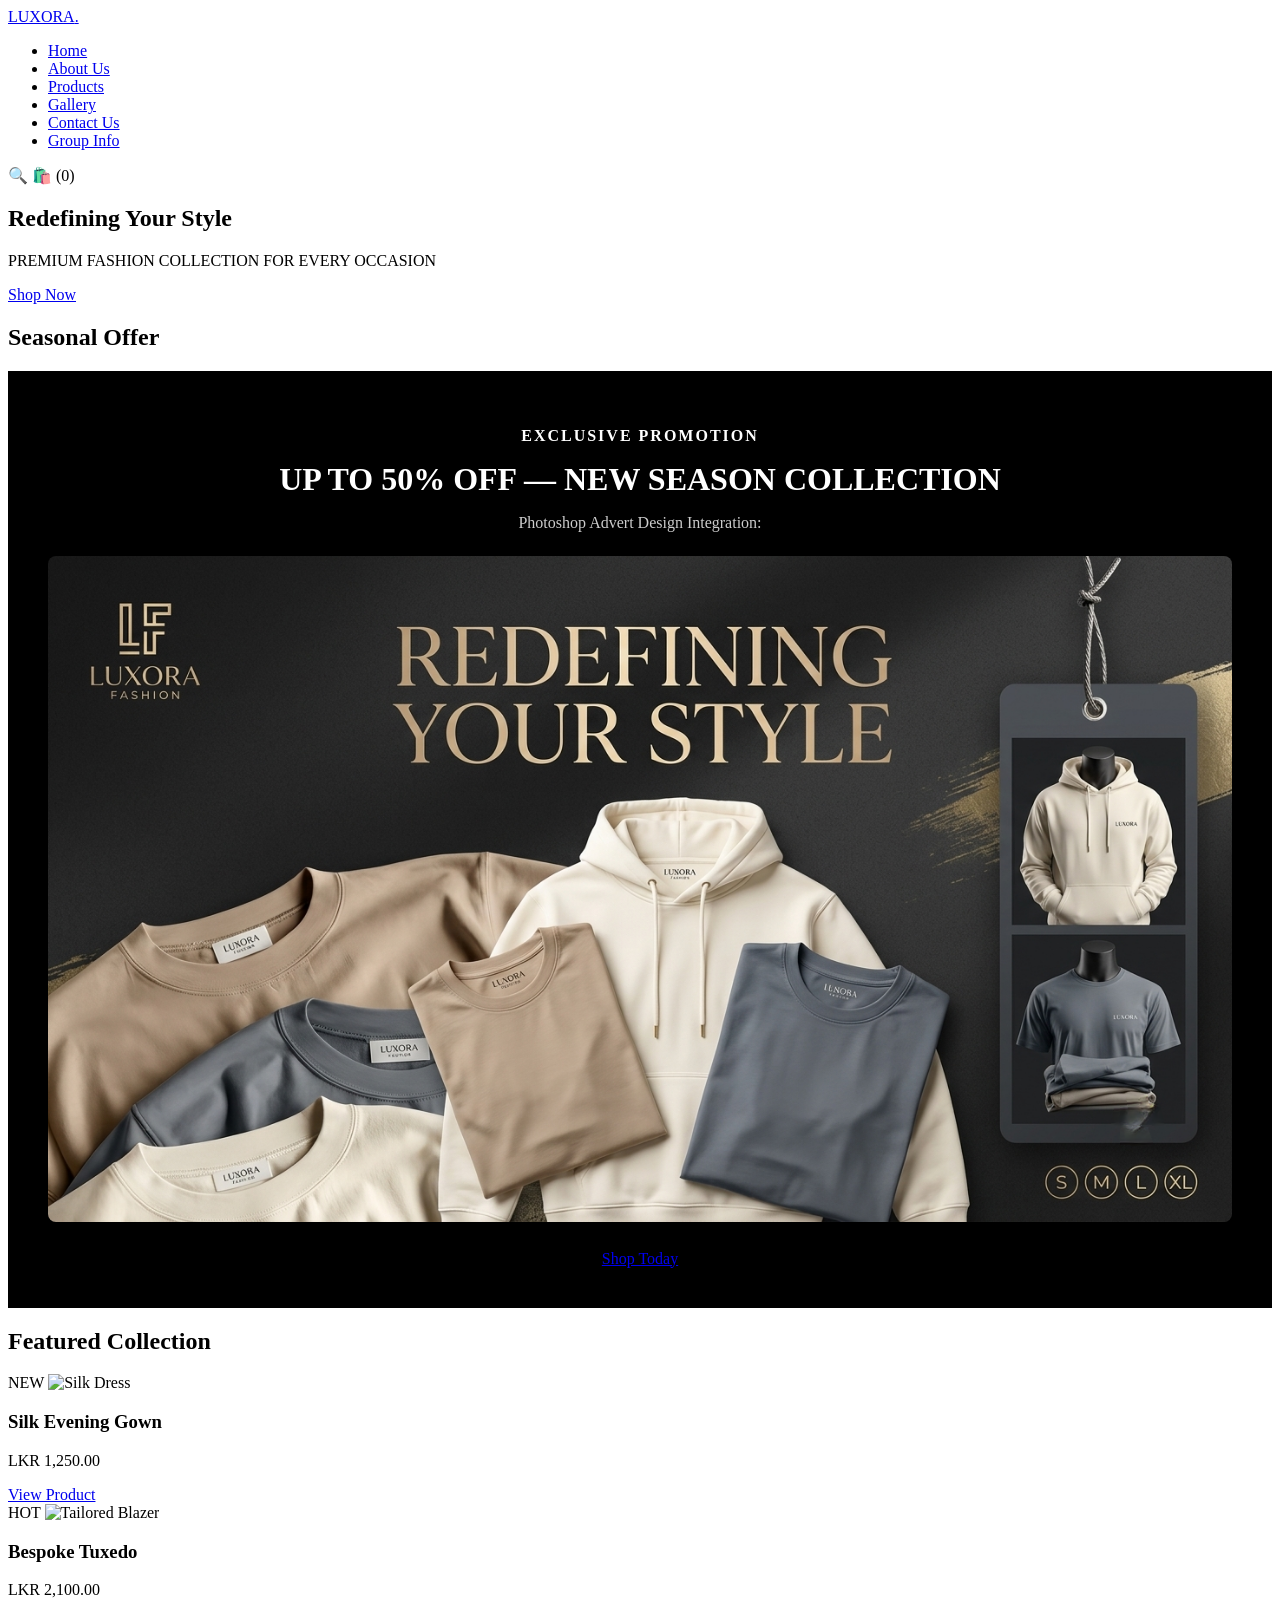
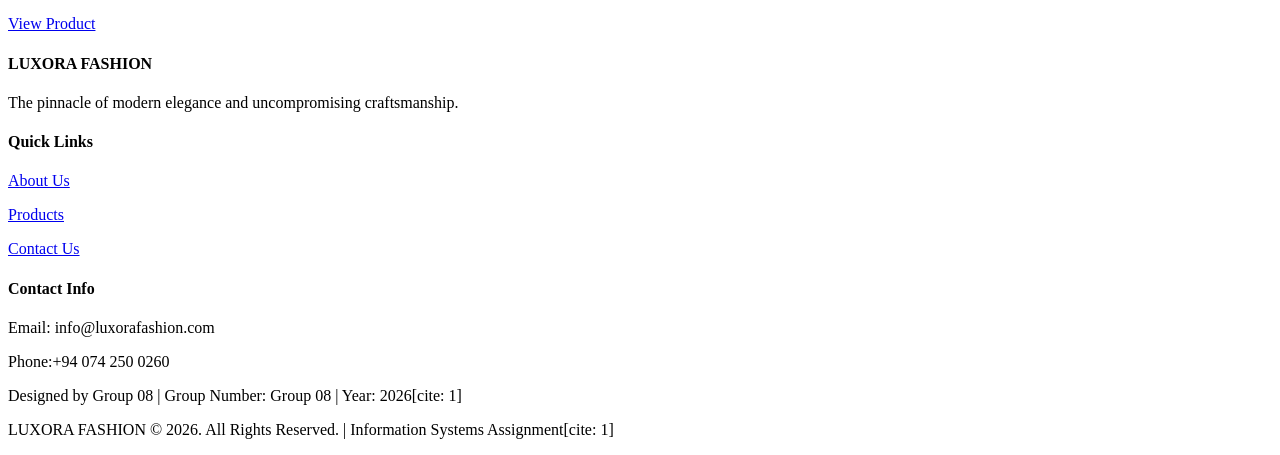
==== index.html @ 400b14c2 "Add files via upload" ====
<!DOCTYPE html>
<html lang="en">
<head>
    <meta charset="UTF-8">
    <meta name="viewport" content="width=device-width, initial-scale=1.0">
    <title>LUXORA FASHION | Home</title>
    <link rel="stylesheet" href="css/style.css">
</head>
<body>

    <!-- Navigation Menu -->
    <header>
        <nav class="navbar">
            <a href="index.html" class="logo">LUXORA<span>.</span></a>
            <ul class="nav-links">
                <li><a href="index.html" class="active">Home</a></li>
                <li><a href="about.html">About Us</a></li>
                <li><a href="products.html">Products</a></li>
                <li><a href="gallery.html">Gallery</a></li>
                <li><a href="contact.html">Contact Us</a></li>
                <li><a href="group-info.html">Group Info</a></li>
            </ul>
            <div class="nav-icons">
                <span>🔍</span>
                <span>🛍️ (0)</span>
            </div>
        </nav>
    </header>

    <!-- Hero Section -->
    <section class="hero">
        <div class="hero-content">
            <h1>Redefining Your Style</h1>
            <p>PREMIUM FASHION COLLECTION FOR EVERY OCCASION</p>
            <div class="hero-buttons">
                <a href="products.html" class="btn btn-primary">Shop Now</a>
                <a href="gallery.html" class="btn btn-outline" style="color: white; border-color: white;">Explore Collection</a>
            </div>
        </div>
    </section>

    <!-- Photoshop Promotional Advertisement Section -->
    <section class="section">
        <div class="section-title">
            <h2>Seasonal Offer</h2>
        </div>
        <div style="background: #000; color: #fff; padding: 2.5rem; text-align: center; border: 1px solid var(--accent);">
            <p style="color: var(--accent); letter-spacing: 2px; font-weight: bold;">EXCLUSIVE PROMOTION</p>
            <h2 style="font-size: 2rem; margin: 1rem 0; color: #fff;">UP TO 50% OFF — NEW SEASON COLLECTION</h2>
            <p style="margin-bottom: 1.5rem; color: #ccc;">Photoshop Advert Design Integration:</p>
            <img src="promo-ad.png" alt="LUXORA Photoshop Promotional Advertisement" style="width: 100%; max-width: 1920px; aspect-ratio: 16 / 9; object-fit: cover; border-radius: 8px; border: 1px solid var(--accent);">
            <div style="margin-top: 1.5rem;">
                <a href="products.html" class="btn btn-primary">Shop Today</a>
            </div>
        </div>
    </section>

    <!-- Featured Products -->
    <section class="section">
        <div class="section-title">
            <h2>Featured Collection</h2>
        </div>
        <div class="product-grid">
            <div class="product-card">
                <div class="product-img-wrapper">
                    <span class="badge">NEW</span>
                    <img src="https://images.unsplash.com/photo-1515886657613-9f3515b0c78f?auto=format&fit=crop&w=600&q=80" alt="Silk Dress">
                </div>
                <h3 class="product-name">Silk Evening Gown</h3>
                <p class="product-price">LKR 1,250.00</p>
                <a href="products.html" class="btn btn-outline">View Product</a>
            </div>
            <div class="product-card">
                <div class="product-img-wrapper">
                    <span class="badge">HOT</span>
                    <img src="https://images.unsplash.com/photo-1507679799987-c73779587ccf?auto=format&fit=crop&w=600&q=80" alt="Tailored Blazer">
                </div>
                <h3 class="product-name">Bespoke Tuxedo</h3>
                <p class="product-price">LKR 2,100.00</p>
                <a href="products.html" class="btn btn-outline">View Product</a>
            </div>
        </div>
    </section>

    
    <footer>
        <div class="footer-container">
            <div class="footer-col">
                <h4>LUXORA FASHION</h4>
                <p>The pinnacle of modern elegance and uncompromising craftsmanship.</p>
            </div>
            <div class="footer-col">
                <h4>Quick Links</h4>
                <p><a href="about.html">About Us</a></p>
                <p><a href="products.html">Products</a></p>
                <p><a href="contact.html">Contact Us</a></p>
            </div>
            <div class="footer-col">
                <h4>Contact Info</h4>
                <p>Email: info@luxorafashion.com</p>
                <p>Phone:+94 074 250 0260</p>
            </div>
        </div>
        <div class="footer-bottom">
            <p>Designed by Group 08 | Group Number: Group 08 | Year: 2026[cite: 1]</p>
            <p>LUXORA FASHION © 2026. All Rights Reserved. | Information Systems Assignment[cite: 1]</p>
        </div>
    </footer>

    <script src="js/main.js"></script>
</body>
</html>
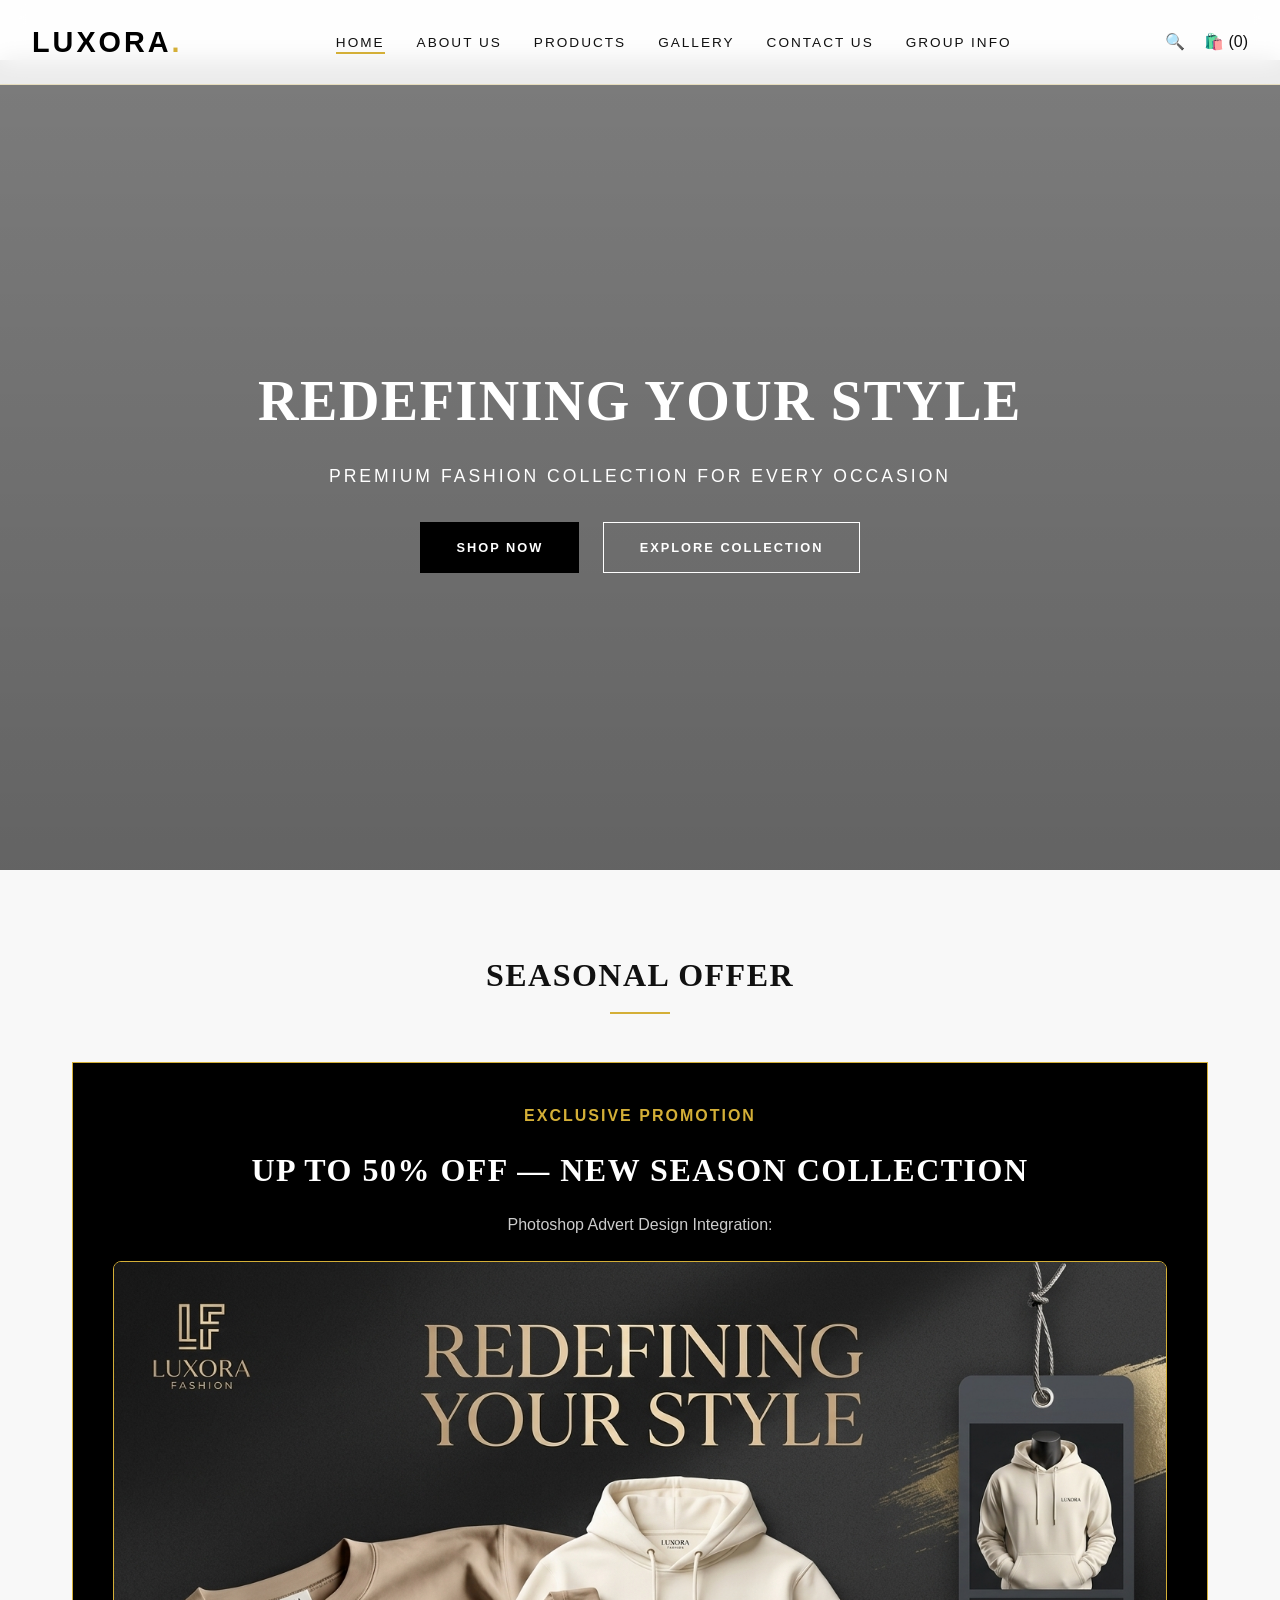
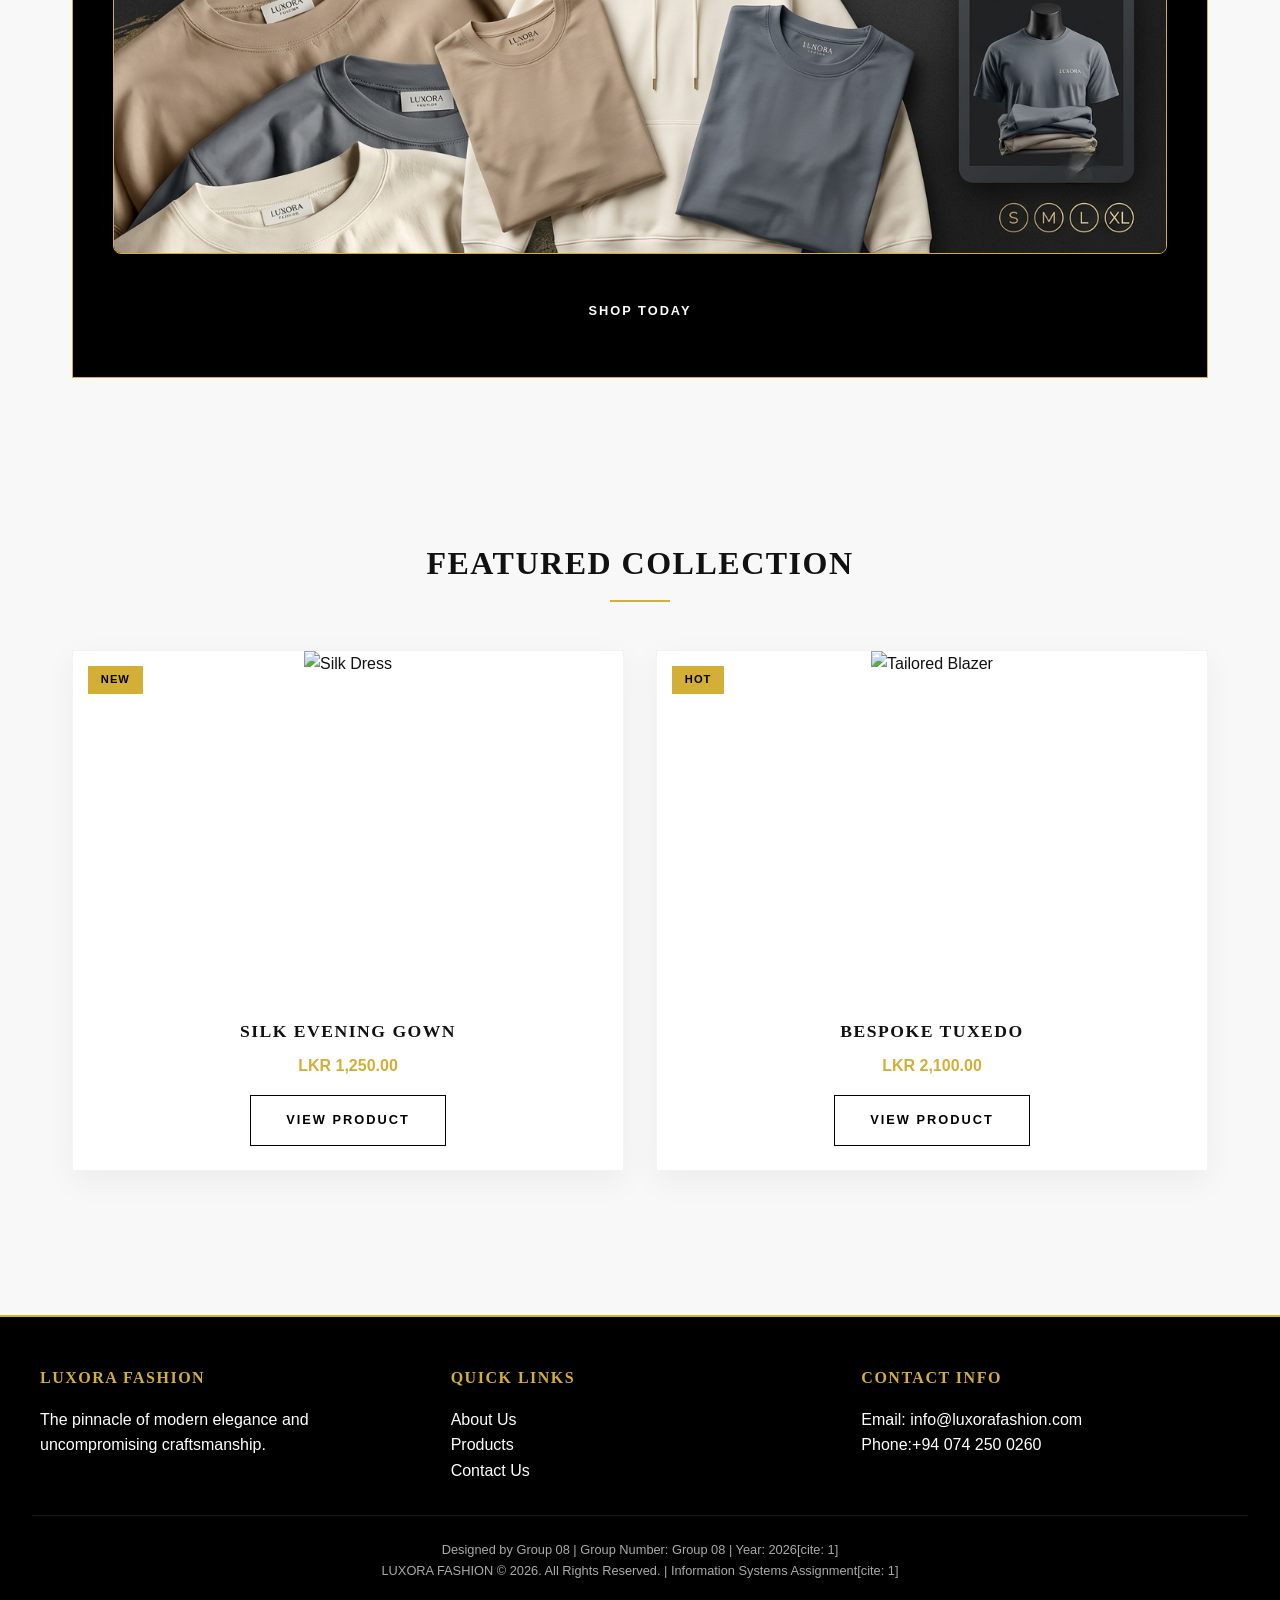
==== commit 619ea92d: "Update index.html" ====
--- a/index.html
+++ b/index.html
@@ -4,7 +4,8 @@
     <meta charset="UTF-8">
     <meta name="viewport" content="width=device-width, initial-scale=1.0">
     <title>LUXORA FASHION | Home</title>
-    <link rel="stylesheet" href="css/style.css">
+    <link rel="stylesheet" href="style.css">
+    <script src="main.js"></script>
 </head>
 <body>
 
@@ -109,4 +110,4 @@
 
     <script src="js/main.js"></script>
 </body>
-</html>+</html>
--- a/style.css
+++ b/style.css
@@ -0,0 +1,361 @@
+/* ==========================================================================
+   LUXORA FASHION - Master Stylesheet
+   ========================================================================== */
+
+@import url('https://fonts.googleapis.com/css2?family=Cinzel:wght@400;600;700&family=Plus+Jakarta+Sans:wght@300;400;500;600&display=swap');
+
+:root {
+  --primary: #000000;
+  --secondary: #ffffff;
+  --accent: #D4AF37;
+  --accent-hover: #b5932a;
+  --bg-light: #F8F8F8;
+  --text-dark: #111111;
+  --text-muted: #666666;
+  --glass-bg: rgba(255, 255, 255, 0.85);
+  --glass-border: rgba(212, 175, 55, 0.25);
+  --transition: all 0.4s cubic-bezier(0.16, 1, 0.3, 1);
+  --shadow-soft: 0 10px 30px rgba(0, 0, 0, 0.05);
+  --shadow-luxury: 0 20px 40px rgba(0, 0, 0, 0.12);
+}
+
+* {
+  margin: 0;
+  padding: 0;
+  box-sizing: border-box;
+}
+
+body {
+  font-family: 'Plus Jakarta Sans', sans-serif;
+  background-color: var(--bg-light);
+  color: var(--text-dark);
+  line-height: 1.6;
+  overflow-x: hidden;
+}
+
+h1, h2, h3, h4 {
+  font-family: 'Cinzel', serif;
+  letter-spacing: 1.5px;
+  text-transform: uppercase;
+}
+
+a {
+  text-decoration: none;
+  color: inherit;
+  transition: var(--transition);
+}
+
+ul {
+  list-style: none;
+}
+
+/* --- Navigation --- */
+header {
+  position: fixed;
+  top: 0;
+  left: 0;
+  width: 100%;
+  z-index: 1000;
+  background: var(--glass-bg);
+  backdrop-filter: blur(12px);
+  -webkit-backdrop-filter: blur(12px);
+  border-bottom: 1px solid var(--glass-border);
+  transition: var(--transition);
+}
+
+.navbar {
+  max-width: 1300px;
+  margin: 0 auto;
+  display: flex;
+  justify-content: space-between;
+  align-items: center;
+  padding: 1.2rem 2rem;
+}
+
+.logo {
+  font-size: 1.8rem;
+  font-weight: 700;
+  color: var(--primary);
+  letter-spacing: 3px;
+}
+
+.logo span {
+  color: var(--accent);
+}
+
+.nav-links {
+  display: flex;
+  gap: 2rem;
+}
+
+.nav-links a {
+  font-size: 0.85rem;
+  font-weight: 500;
+  text-transform: uppercase;
+  letter-spacing: 2px;
+  position: relative;
+}
+
+.nav-links a::after {
+  content: '';
+  position: absolute;
+  bottom: -4px;
+  left: 0;
+  width: 0;
+  height: 2px;
+  background: var(--accent);
+  transition: var(--transition);
+}
+
+.nav-links a:hover::after,
+.nav-links a.active::after {
+  width: 100%;
+}
+
+.nav-icons {
+  display: flex;
+  align-items: center;
+  gap: 1.2rem;
+  font-size: 1rem;
+}
+
+/* --- Buttons --- */
+.btn {
+  display: inline-block;
+  padding: 0.9rem 2.2rem;
+  font-size: 0.8rem;
+  font-weight: 600;
+  text-transform: uppercase;
+  letter-spacing: 2px;
+  border: 1px solid var(--primary);
+  cursor: pointer;
+  transition: var(--transition);
+}
+
+.btn-primary {
+  background: var(--primary);
+  color: var(--secondary);
+}
+
+.btn-primary:hover {
+  background: var(--accent);
+  border-color: var(--accent);
+  color: var(--primary);
+}
+
+.btn-outline {
+  background: transparent;
+  color: var(--primary);
+}
+
+.btn-outline:hover {
+  background: var(--primary);
+  color: var(--secondary);
+}
+
+/* --- Layout Sections --- */
+.hero {
+  height: 90vh;
+  background: linear-gradient(rgba(0,0,0,0.5), rgba(0,0,0,0.6)), 
+              url('https://images.unsplash.com/photo-1490481651871-ab68de25d43d?auto=format&fit=crop&w=1920&q=80') center/cover no-repeat;
+  display: flex;
+  align-items: center;
+  justify-content: center;
+  text-align: center;
+  color: var(--secondary);
+  padding: 0 1rem;
+  margin-top: 60px;
+}
+
+.hero-content h1 {
+  font-size: 3.5rem;
+  margin-bottom: 1rem;
+}
+
+.hero-content p {
+  font-size: 1.1rem;
+  letter-spacing: 3px;
+  margin-bottom: 2rem;
+}
+
+.hero-buttons {
+  display: flex;
+  gap: 1.5rem;
+  justify-content: center;
+}
+
+.section {
+  padding: 5rem 2rem;
+  max-width: 1200px;
+  margin: 0 auto;
+}
+
+.section-title {
+  text-align: center;
+  margin-bottom: 3rem;
+}
+
+.section-title h2 {
+  font-size: 2rem;
+  position: relative;
+  display: inline-block;
+  padding-bottom: 0.8rem;
+}
+
+.section-title h2::after {
+  content: '';
+  position: absolute;
+  bottom: 0;
+  left: 50%;
+  transform: translateX(-50%);
+  width: 60px;
+  height: 2px;
+  background: var(--accent);
+}
+
+/* --- Product Cards --- */
+.product-grid {
+  display: grid;
+  grid-template-columns: repeat(auto-fit, minmax(280px, 1fr));
+  gap: 2rem;
+}
+
+.product-card {
+  background: var(--secondary);
+  border: 1px solid rgba(0,0,0,0.05);
+  box-shadow: var(--shadow-soft);
+  transition: var(--transition);
+  text-align: center;
+  padding-bottom: 1.5rem;
+}
+
+.product-card:hover {
+  transform: translateY(-8px);
+  box-shadow: var(--shadow-luxury);
+}
+
+.product-img-wrapper {
+  height: 350px;
+  overflow: hidden;
+  position: relative;
+}
+
+.product-img-wrapper img {
+  width: 100%;
+  height: 100%;
+  object-fit: cover;
+  transition: transform 0.6s ease;
+}
+
+.product-card:hover .product-img-wrapper img {
+  transform: scale(1.05);
+}
+
+.badge {
+  position: absolute;
+  top: 15px;
+  left: 15px;
+  background: var(--accent);
+  color: var(--primary);
+  font-weight: 700;
+  font-size: 0.7rem;
+  padding: 0.3rem 0.8rem;
+  letter-spacing: 1px;
+}
+
+.product-name {
+  font-size: 1.1rem;
+  margin: 1rem 0 0.5rem;
+}
+
+.product-price {
+  font-size: 1rem;
+  font-weight: 600;
+  color: var(--accent);
+  margin-bottom: 1rem;
+}
+
+/* --- Tables & Forms --- */
+table {
+  width: 100%;
+  border-collapse: collapse;
+  margin-bottom: 2rem;
+  background: var(--secondary);
+}
+
+table th, table td {
+  padding: 1rem;
+  border: 1px solid #e0e0e0;
+  text-align: left;
+}
+
+table th {
+  background: var(--primary);
+  color: var(--secondary);
+}
+
+form label {
+  display: block;
+  font-weight: 600;
+  font-size: 0.85rem;
+  text-transform: uppercase;
+  margin-bottom: 0.4rem;
+}
+
+form input, form textarea {
+  width: 100%;
+  padding: 0.8rem;
+  margin-bottom: 1.2rem;
+  border: 1px solid #ccc;
+  font-family: inherit;
+}
+
+/* --- Footer --- */
+footer {
+  background: var(--primary);
+  color: var(--secondary);
+  padding: 3rem 2rem 1.5rem;
+  margin-top: 4rem;
+  border-top: 2px solid var(--accent);
+}
+
+.footer-container {
+  max-width: 1200px;
+  margin: 0 auto;
+  display: grid;
+  grid-template-columns: repeat(auto-fit, minmax(220px, 1fr));
+  gap: 2rem;
+  margin-bottom: 2rem;
+}
+
+.footer-col h4 {
+  color: var(--accent);
+  margin-bottom: 1rem;
+}
+
+.footer-bottom {
+  text-align: center;
+  padding-top: 1.5rem;
+  border-top: 1px solid rgba(255,255,255,0.1);
+  font-size: 0.8rem;
+  color: #aaa;
+}
+
+/* Mobile Responsiveness */
+@media (max-width: 768px) {
+  .nav-links {
+    display: flex;
+    flex-direction: column;
+    gap: 0.8rem;
+  }
+  .navbar {
+    flex-direction: column;
+    gap: 1rem;
+  }
+  .hero-content h1 {
+    font-size: 2.2rem;
+  }
+  .hero-buttons {
+    flex-direction: column;
+  }
+}
